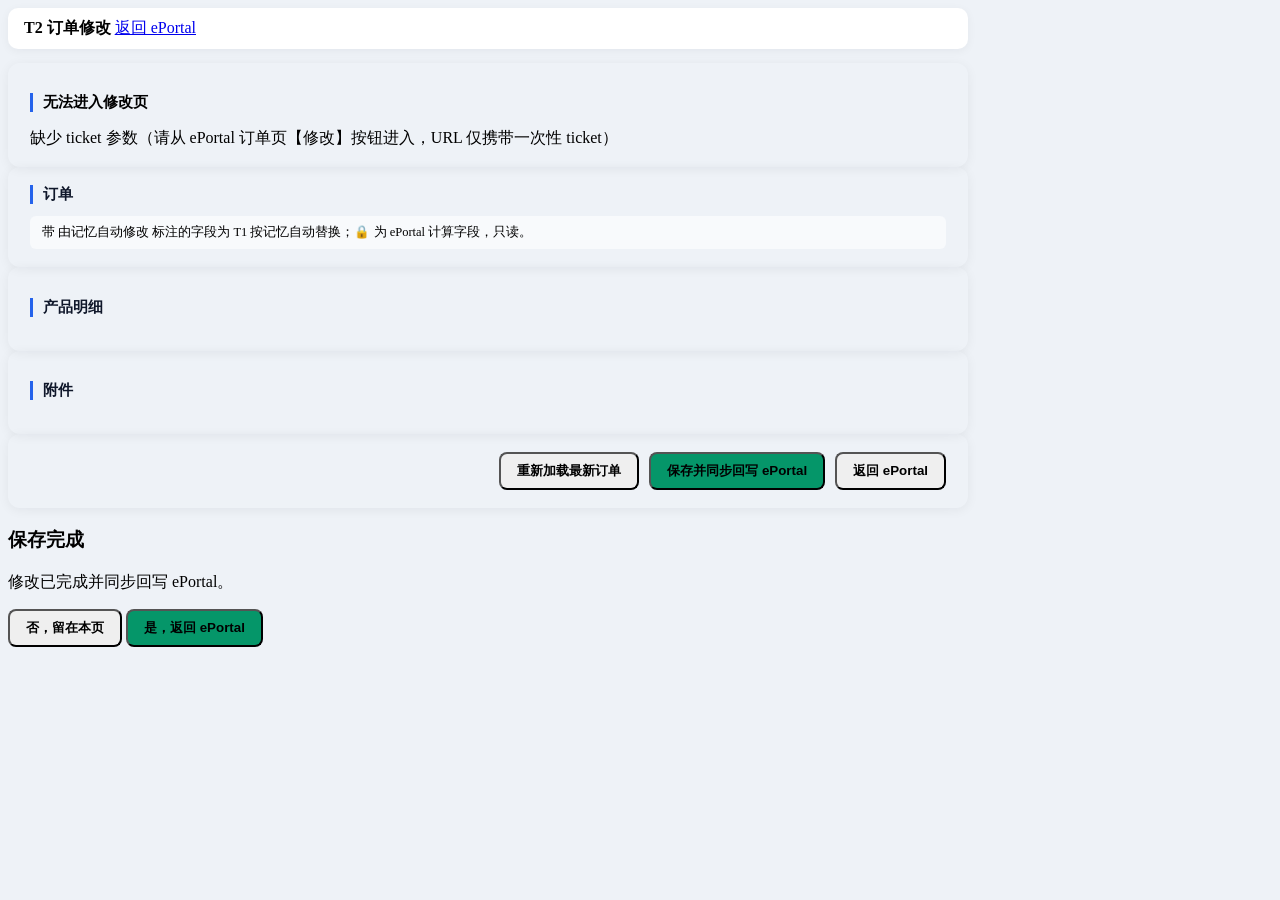
==== app/static/t2.html @ 76c0bb40 "第一次提交" ====
<!DOCTYPE html>
<html lang="zh-CN" data-no-login="true">
<head>
<meta charset="UTF-8">
<meta name="viewport" content="width=device-width, initial-scale=1.0">
<title>T2 · ePortal 订单修改</title>
<link rel="stylesheet" href="/static/style.css">
<style>
  :root { --accent: #2563eb; }
  body { background: #eef2f7; }
  .nav { background: #fff; border-radius: 10px; padding: 10px 16px; box-shadow: 0 2px 10px rgba(15,23,42,.05); margin-bottom: 14px; }
  .card { padding: 18px 22px; border-radius: 12px; box-shadow: 0 2px 12px rgba(15,23,42,.06); }
  .card h2 { font-size: 15px; color: #0f172a; margin-bottom: 16px; padding-left: 10px; border-left: 3px solid var(--accent); }
  .group-card h2 { border-left-color: #7c3aed; }
  .order-head { display: flex; flex-wrap: wrap; align-items: baseline; gap: 12px; }
  .order-head h2 { margin: 0; }
  .hint-note { color: var(--muted); font-size: 12.5px; background: #f8fafc; border-left: 3px solid var(--blue); padding: 8px 12px; border-radius: 6px; margin-top: 12px; }
  .field-grid { display: grid; grid-template-columns: repeat(auto-fill, minmax(340px, 1fr)); gap: 16px 24px; }
  .field-cell { display: flex; flex-direction: column; gap: 4px; min-width: 0; }
  .field-label { font-weight: 600; font-size: 13px; color: #1e293b; display: flex; align-items: center; gap: 6px; flex-wrap: wrap; }
  .field-label .req { color: var(--red); }
  .field-name { color: #94a3b8; font-size: 11.5px; }
  .field-control input, .field-control select { width: 100%; }
  .attribution { color: var(--muted); font-size: 11.5px; background: #fff7ed; border: 1px solid #fed7aa; padding: 4px 8px; border-radius: 6px; }
  .attribution.mem { background: #fff1f2; border-color: #fecdd3; color: #9f1239; }
  .extra-area { display: flex; flex-direction: column; gap: 6px; margin-top: 2px; }
  .extra-area textarea { width: 100%; resize: vertical; min-height: 52px; }
  .mem-options { display: flex; gap: 14px; flex-wrap: wrap; align-items: center; }
  .mem-options label { display: inline-flex; gap: 4px; align-items: center; font-size: 12.5px; cursor: pointer; color: #475569; }
  .btn { border-radius: 8px; padding: 8px 16px; font-weight: 600; transition: box-shadow .15s, transform .05s; }
  .btn.green { background: #059669; }
  .btn:hover { box-shadow: 0 4px 12px rgba(37,99,235,.22); }
  .btn:active { transform: translateY(1px); }
  #itemsTable { width: 100%; border-collapse: collapse; }
  #itemsTable th { position: sticky; top: 0; background: #f1f5f9; z-index: 1; white-space: normal; min-width: 112px; font-weight: 600; }
  #itemsTable th, #itemsTable td { padding: 6px 8px; border-bottom: 1px solid var(--line); vertical-align: top; }
  #itemsTable td { min-width: 112px; }
  #itemsTable tr:nth-child(even) td { background: #fafbfc; }
  #itemsTable input, #itemsTable select { width: 100%; box-sizing: border-box; min-width: 0; }
  #itemsTable td.op-col, #itemsTable th.op-col { width: 60px; min-width: 60px; white-space: nowrap; }
  .attach-row { display: flex; align-items: center; gap: 12px; padding: 10px 14px; border: 1px solid var(--line); border-radius: 8px; margin-bottom: 8px; background: #fbfcfe; }
  .attach-row .att-name { flex: 1; font-weight: 600; font-size: 13px; }
  .attach-row .att-state { color: var(--muted); font-size: 12px; }
  .action-bar { display: flex; gap: 10px; align-items: center; justify-content: flex-end; flex-wrap: wrap; }
</style>
</head>
<body>
<div class="wrap" style="max-width:960px">
  <div class="nav">
    <strong style="color:var(--orange)">T2 订单修改</strong>
    <span class="kv" id="who"></span>
    <span class="spacer"></span>
    <a href="/eportal">返回 ePortal</a>
  </div>

  <div id="blocker" class="card hidden" style="border:2px solid var(--red)">
    <h2 style="color:var(--red)">无法进入修改页</h2>
    <div id="blockerMsg"></div>
  </div>

  <div id="main" class="hidden">
    <div class="card">
      <div class="order-head">
        <h2 id="orderTitle">订单</h2>
        <span class="kv" id="orderMeta"></span>
      </div>
      <div class="hint-note">带 <span class="badge memory">由记忆自动修改</span> 标注的字段为 T1 按记忆自动替换；🔒 为 ePortal 计算字段，只读。</div>
    </div>

    <div id="fieldGroups"></div>

    <div class="card" id="itemsCard">
      <h2>产品明细</h2>
      <div id="itemsHint"></div>
      <div style="overflow:auto"><table id="itemsTable"></table></div>
      <div class="mt" id="itemsActions"></div>
    </div>

    <div class="card" id="attachCard">
      <h2>附件</h2>
      <div id="attachList"></div>
    </div>

    <div class="card">
      <div class="action-bar">
        <button id="btnReload" class="btn gray hidden" onclick="loadCurrent()">重新加载最新订单</button>
        <button id="btnSave" class="btn green">保存并同步回写 ePortal</button>
        <button id="btnBack" class="btn purple">返回 ePortal</button>
      </div>
      <div id="editMsg"></div>
      <div id="resultBody"></div>
    </div>
  </div>
</div>

<!-- 保存完成确认弹窗 -->
<div id="confirmModal" class="modal-mask hidden">
  <div class="modal" style="width:min(430px,92vw)">
    <h3>保存完成</h3>
    <p id="confirmText">修改已完成并同步回写 ePortal。</p>
    <div class="right mt">
      <button id="btnStay" class="btn gray">否，留在本页</button>
      <button id="btnGoBack" class="btn green">是，返回 ePortal</button>
    </div>
  </div>
</div>

<script>
const $ = id => document.getElementById(id);
// 浏览器 URL 仅携带一次性 opaque ticket（不含用户信息/订单内容/长期令牌）
const params = new URLSearchParams(location.search);
const ticket = params.get("ticket");

let order = null;          // ePortal 当前订单
let original = {};         // 进入时的值快照 {field: value}
let edits = {};            // 标量字段修改 {field: newValue}
let descriptions = {};     // 错误说明 {field: text}
let items = [];            // 产品行（结构化）
let itemsDirty = false;
let attachments = [];      // 附件（结构化）
let attachmentsDirty = false;
let lastSavedOrderId = null;

$("btnGoBack").addEventListener("click", () => {
  location.href = "/eportal#" + (lastSavedOrderId || "");
});
$("btnStay").addEventListener("click", () => {
  $("confirmModal").classList.add("hidden");
});

async function api(path, options = {}) {
  const resp = await fetch(path, {
    method: options.method || "GET",
    headers: options.body ? { "Content-Type": "application/json" } : {},
    body: options.body ? JSON.stringify(options.body) : undefined,
    credentials: "same-origin",
  });
  let data = {};
  try { data = await resp.json(); } catch (e) {}
  if (!resp.ok) {
    const err = new Error(data.detail || data.message || ("HTTP " + resp.status));
    err.status = resp.status;
    throw err;
  }
  return data;
}

function showBlocker(msg) {
  $("blocker").classList.remove("hidden");
  $("main").classList.add("hidden");
  $("blockerMsg").innerHTML = `<div class="msg err">${msg.replace(/[&<>]/g, c => ({"&":"&amp;","<":"&lt;",">":"&gt;"}[c]))}</div>`;
}

async function init() {
  if (!ticket) { showBlocker("缺少 ticket 参数（请从 ePortal 订单页【修改】按钮进入，URL 仅携带一次性 ticket）"); return; }
  try {
    await api("/api/eportal/session", { method: "POST", body: { ticket } });  // 一次性换票 → HttpOnly 会话
  } catch (e) { showBlocker(e.message); return; }
  loadCurrent();
}

async function loadCurrent() {
  $("editMsg").innerHTML = ""; $("resultBody").innerHTML = "";
  $("btnReload").classList.add("hidden");
  let detail;
  try {
    detail = await api("/api/eportal/orders/current");
  } catch (e) { showBlocker(e.message); return; }
  $("who").textContent = `操作人：${detail.operator.name}`;
  if (!detail.order) { showBlocker(detail.message || "订单加载失败"); return; }
  order = detail.order;
  renderOrder();
}

function esc(s) {
  return String(s == null ? "" : s).replace(/[&<>"']/g, c => ({ "&": "&amp;", "<": "&lt;", ">": "&gt;", '"': "&quot;", "'": "&#39;" }[c]));
}

function renderOrder() {
  $("main").classList.remove("hidden");
  $("orderTitle").textContent = `订单 ${order.order_id}　${order.customer_name}`;
  $("orderMeta").innerHTML = `状态：${esc(order.status)}　ePortal 版本：v${order.version}` +
    (order.auto_modified && Object.keys(order.auto_modified).length
      ? `　<span class="badge memory">${Object.keys(order.auto_modified).length} 个字段由记忆自动修改</span>` : "");
  original = {}; edits = {}; descriptions = {};
  items = (order.items || []).map(r => ({ ...r }));
  itemsDirty = false;
  attachments = (order.attachments || []).map(r => ({ ...r }));
  attachmentsDirty = false;

  // 按分组渲染标量字段（type: text/date/boolean/select；editable=false 只读）
  const groups = {};
  for (const [name, meta] of Object.entries(order.fields || {})) {
    const g = meta.group || "基本信息";
    (groups[g] = groups[g] || []).push([name, meta]);
    original[name] = meta.value;
  }
  $("fieldGroups").innerHTML = Object.entries(groups).map(([g, list]) => `
    <div class="card group-card"><h2>${esc(g)}</h2>
      <div class="field-grid">${list.map(([name, meta]) => fieldCell(name, meta)).join("")}</div>
    </div>`).join("");

  // 输入事件：记录修改 + 动态生成「错误说明（供系统学习）」与记忆方式选择
  for (const [name, meta] of Object.entries(order.fields || {})) {
    if (!meta.editable) continue;
    const el = document.querySelector(`[data-field="${CSS.escape(name)}"]`);
    if (!el) continue;
    const handler = () => {
      const value = meta.type === "boolean" ? (el.checked ? "true" : "false") : el.value;
      onScalarInput(name, meta, value);
    };
    if (meta.type === "boolean") el.addEventListener("change", handler);
    else if (meta.type === "select") el.addEventListener("change", () => selectHandler(name, meta, el));
    else el.addEventListener("input", handler);
  }
  renderItems();
  renderAttachments();
}

function controlHtml(name, meta) {
  const value = meta.value == null ? "" : String(meta.value);
  if (!meta.editable) {
    return `<input type="text" value="${esc(value)}" readonly disabled>`;
  }
  if (meta.type === "boolean") {
    return `<input type="checkbox" data-field="${esc(name)}" ${String(value).toLowerCase() === "true" ? "checked" : ""}>`;
  }
  if (meta.type === "date") {
    return `<input type="date" data-field="${esc(name)}" value="${esc(value)}">`;
  }
  if (meta.type === "select") {
    const opts = meta.options || [];
    if (value && !opts.includes(value)) {
      // 智眸原值/业务员历史值不在预设选项内（如 13%、无税）→ 直接文本输入
      return `<input type="text" data-field="${esc(name)}" value="${esc(value)}">`;
    }
    return `<select data-field="${esc(name)}" data-select="1">
      ${meta.required ? "" : `<option value="" ${value === "" ? "selected" : ""}>（空）</option>`}
      ${opts.map(o => `<option value="${esc(o)}" ${String(o) === value ? "selected" : ""}>${esc(o)}</option>`).join("")}
      <option value="__custom__">其他（自定义）…</option>
    </select>`;
  }
  return `<input type="text" data-field="${esc(name)}" value="${esc(value)}">`;
}

function fieldCell(name, meta) {
  const auto = order.auto_modified && order.auto_modified[name];
  const badge = auto
    ? `<span class="badge memory">由记忆自动修改</span>`
    : (meta.editable === false ? `<span class="badge off">🔒 只读</span>` : "");
  const attr = auto && auto.original_value !== undefined
    ? `<div class="attribution mem">命中记忆 #${auto.rule_id}：智眸原值「${esc(auto.original_value)}」→ 自动改为「${esc(meta.value)}」</div>` : "";
  return `<div class="field-cell" id="row_${esc(name)}">
    <div class="field-label">${esc(meta.label || name)}${meta.required ? '<span class="req">*</span>' : ""} ${badge}</div>
    <div class="field-name">${esc(name)}</div>
    <div class="field-control">${controlHtml(name, meta)}</div>
    ${attr}
    <div class="extra-area" id="extra_${esc(name)}"></div>
  </div>`;
}

function selectHandler(name, meta, el) {
  if (el.value === "__custom__") {  // 选择「其他（自定义）」→ 切换为文本框手输
    const input = document.createElement("input");
    input.type = "text";
    input.dataset.field = name;
    input.placeholder = "输入自定义值（不在预设选项内）";
    el.replaceWith(input);
    input.focus();
    input.addEventListener("input", () => onScalarInput(name, meta, input.value));
    return;
  }
  onScalarInput(name, meta, el.value);
}

function onScalarInput(name, meta, value) {
  if (String(value) === String(original[name] == null ? "" : original[name])) {
    delete edits[name]; delete descriptions[name];
    $("extra_" + CSS.escape(name)).innerHTML = "";
    return;
  }
  edits[name] = value;
  const auto = order.auto_modified && order.auto_modified[name];
  const memoryControl = auto
    ? `<label>记忆方式：</label>
       <label><input type="radio" name="fb_${esc(name)}" value="override" checked>覆盖原规则</label>
       <label><input type="radio" name="fb_${esc(name)}" value="once">仅本次单次修改</label>`
    : `<label>记忆方式：</label>
       <label><input type="radio" name="mc_${esc(name)}" value="permanent" checked>长期规则</label>
       <label><input type="radio" name="mc_${esc(name)}" value="once">仅本次单次修改</label>
       <label><input type="radio" name="mc_${esc(name)}" value="none">不记忆</label>`;
  $("extra_" + CSS.escape(name)).innerHTML = `
    <textarea id="desc_${esc(name)}" data-desc="${esc(name)}" rows="2"
      placeholder="错误说明（供系统学习，不对外展示）：错在哪 / 以后怎么匹配，如「该客户税率固定为 CN VAT13」"></textarea>
    <div class="mem-options">${memoryControl}</div>`;
  const ta = document.getElementById("desc_" + CSS.escape(name));
  if (ta) ta.addEventListener("input", () => { descriptions[name] = ta.value; });
}

function renderItems() {
  const schema = order.item_schema || {};
  const cols = Object.keys(schema).length ? Object.keys(schema)
    : (items[0] ? Object.keys(items[0]) : []);
  if (!cols.length) { $("itemsCard").classList.add("hidden"); return; }
  $("itemsCard").classList.remove("hidden");
  const head = `<tr>${cols.map(c => `<th>${(schema[c] && schema[c].required) ? '<span style="color:var(--red)">*</span>' : ""}${esc((schema[c] && schema[c].label) || c)}${schema[c] && schema[c].editable === false ? " 🔒" : ""}</th>`).join("")}${order.items_editable ? '<th class="op-col">操作</th>' : ""}</tr>`;
  const bodyRows = items.map((row, idx) => `<tr>${cols.map(c => `<td>${itemCell(row, idx, c, schema[c] || {})}</td>`).join("")}${order.items_editable ? `<td class="op-col"><button class="btn small red" data-del-row="${idx}">删行</button></td>` : ""}</tr>`).join("");
  $("itemsTable").innerHTML = head + bodyRows;
  if (!items.length) {
    $("itemsHint").innerHTML = '<div class="msg info">该订单暂无产品行（智眸未提取到行项目，产品金额可在 ePortal 核对）。点「＋ 加一行」手动补充产品明细，或直接填写下方出现的输入框。</div>';
  } else {
    $("itemsHint").innerHTML = "";
  }
  $("itemsActions").innerHTML = order.items_editable
    ? '<button id="btnAddRow" class="btn small purple">＋ 加一行</button>'
    : '<span class="kv">产品行由 ePortal 控制，当前不可编辑</span>';

  $("itemsTable").querySelectorAll("input[data-item],select[data-item]").forEach(inp => {
    const ev = inp.tagName === "SELECT" ? "change" : "input";
    inp.addEventListener(ev, () => {
      const rowIdx = parseInt(inp.dataset.item);
      const col = inp.dataset.col;
      items[rowIdx][col] = inp.value;
      itemsDirty = true;
    });
  });
  $("itemsTable").querySelectorAll("button[data-del-row]").forEach(btn => {
    btn.addEventListener("click", () => {
      items.splice(parseInt(btn.dataset.delRow), 1);
      itemsDirty = true;
      renderItems();
    });
  });
  const add = document.getElementById("btnAddRow");
  if (add) add.addEventListener("click", () => {
    const row = {};
    Object.keys(schema).forEach(c => { if (schema[c].editable !== false) row[c] = ""; });
    items.push(row);
    itemsDirty = true;
    renderItems();
  });
}

function itemCell(row, idx, col, meta) {
  const value = row[col] == null ? "" : String(row[col]);
  const editable = order.items_editable && meta.editable !== false && col !== "line_id";
  if (!editable) {
    return `<input type="text" value="${esc(value)}" readonly disabled>`;
  }
  if (meta.type === "select" && (meta.options || []).length) {
    return `<select data-item="${idx}" data-col="${esc(col)}">
      ${meta.options.map(o => `<option value="${esc(o)}" ${o === value ? "selected" : ""}>${esc(o)}</option>`).join("")}
      ${value && !meta.options.includes(value) ? `<option value="${esc(value)}" selected>${esc(value)}</option>` : ""}
    </select>`;
  }
  if (meta.type === "number") {
    return `<input type="number" step="any" value="${esc(value)}" data-item="${idx}" data-col="${esc(col)}">`;
  }
  return `<input type="text" value="${esc(value)}" data-item="${idx}" data-col="${esc(col)}">`;
}

function renderAttachments() {
  if (!attachments.length) { $("attachList").innerHTML = '<span class="kv">无附件槽位</span>'; return; }
  $("attachList").innerHTML = attachments.map((a, idx) => `
    <div class="attach-row">
      <div class="att-name">${esc(a.name || a.id)}${a.required ? ' <span class="req">*</span>' : ""}</div>
      <div class="att-state">${a.uploaded ? "已上传" : "未上传（文件内容请在 ePortal 上传，T 只同步元数据）"}</div>
      ${a.removable && a.uploaded ? `<button class="btn small red" data-del-att="${idx}">删除</button>` : '<span class="badge off">不可删除</span>'}
    </div>`).join("");
  $("attachList").querySelectorAll("button[data-del-att]").forEach(btn => {
    btn.addEventListener("click", () => {
      attachments.splice(parseInt(btn.dataset.delAtt), 1);
      attachmentsDirty = true;
      renderAttachments();
    });
  });
}

$("btnSave").addEventListener("click", async () => {
  // 错误说明：仅提交非空项
  const error_descriptions = {};
  Object.entries(descriptions).forEach(([k, v]) => { if (v && v.trim()) error_descriptions[k] = v.trim(); });
  const memory_choices = {}, feedback_choices = {};
  Object.keys(edits).forEach(name => {
    const fb = document.querySelector(`input[name="fb_${CSS.escape(name)}"]:checked`);
    const mc = document.querySelector(`input[name="mc_${CSS.escape(name)}"]:checked`);
    if (fb) feedback_choices[name] = fb.value;
    if (mc) memory_choices[name] = mc.value;
  });
  const payload = {
    expected_version: order.version,
    changes: { ...edits },
    items: itemsDirty ? items : null,
    attachments: attachmentsDirty ? attachments : null,
    error_descriptions,
    memory_choices,
    feedback_choices,
  };
  $("btnSave").disabled = true;
  try {
    const res = await api("/api/eportal/orders/current/save", { method: "POST", body: payload });
    $("editMsg").innerHTML = `<div class="msg ok">${esc(res.message)}</div>`;
    lastSavedOrderId = order.order_id;
    $("confirmText").textContent =
      `修改已完成并同步回写 ePortal（新版本 v${res.order.version}）。是否返回 ePortal 查看该订单？`;
    $("confirmModal").classList.remove("hidden");
    await loadCurrent();  // 留在本页时也已刷新为最新数据
  } catch (e) {
    if (e.status === 409) {
      $("editMsg").innerHTML = `<div class="msg err">${esc(e.message)}</div>`;
      $("btnReload").classList.remove("hidden");  // 409：不覆盖 ePortal 新版本，提示刷新
    } else {
      $("editMsg").innerHTML = `<div class="msg err">${esc(e.message)}</div>`;
    }
  } finally {
    $("btnSave").disabled = false;
  }
});

$("btnBack").addEventListener("click", () => { location.href = "/eportal"; });

init();
</script>
</body>
</html>
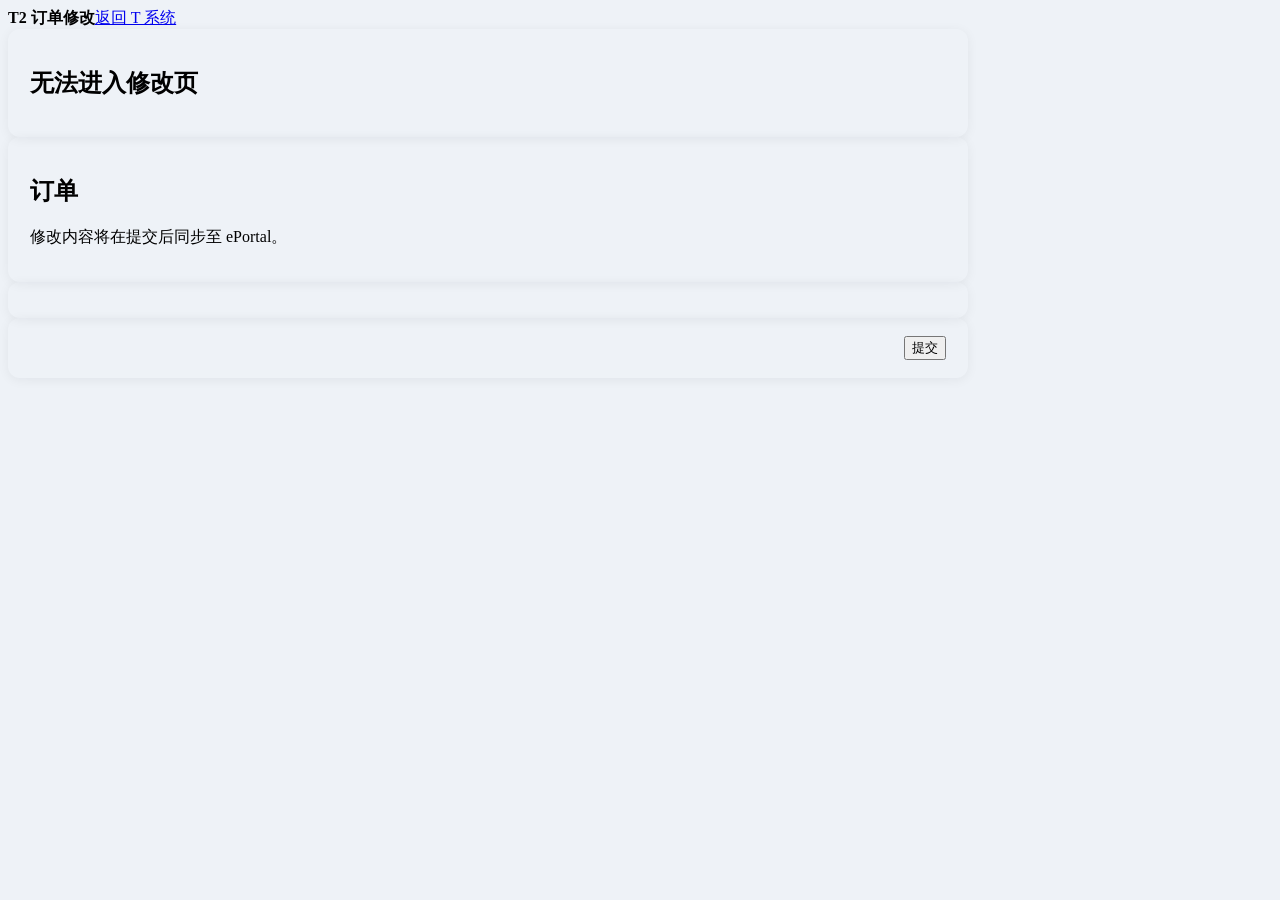
==== commit 3a1ae68f: "feat: complete eportal integration workflow" ====
--- a/app/static/t2.html
+++ b/app/static/t2.html
@@ -1,425 +1,69 @@
 <!DOCTYPE html>
-<html lang="zh-CN" data-no-login="true">
+<html lang="zh-CN">
 <head>
 <meta charset="UTF-8">
 <meta name="viewport" content="width=device-width, initial-scale=1.0">
-<title>T2 · ePortal 订单修改</title>
+<title>T2 · 订单修改</title>
 <link rel="stylesheet" href="/static/style.css">
 <style>
-  :root { --accent: #2563eb; }
-  body { background: #eef2f7; }
-  .nav { background: #fff; border-radius: 10px; padding: 10px 16px; box-shadow: 0 2px 10px rgba(15,23,42,.05); margin-bottom: 14px; }
-  .card { padding: 18px 22px; border-radius: 12px; box-shadow: 0 2px 12px rgba(15,23,42,.06); }
-  .card h2 { font-size: 15px; color: #0f172a; margin-bottom: 16px; padding-left: 10px; border-left: 3px solid var(--accent); }
-  .group-card h2 { border-left-color: #7c3aed; }
-  .order-head { display: flex; flex-wrap: wrap; align-items: baseline; gap: 12px; }
-  .order-head h2 { margin: 0; }
-  .hint-note { color: var(--muted); font-size: 12.5px; background: #f8fafc; border-left: 3px solid var(--blue); padding: 8px 12px; border-radius: 6px; margin-top: 12px; }
-  .field-grid { display: grid; grid-template-columns: repeat(auto-fill, minmax(340px, 1fr)); gap: 16px 24px; }
-  .field-cell { display: flex; flex-direction: column; gap: 4px; min-width: 0; }
-  .field-label { font-weight: 600; font-size: 13px; color: #1e293b; display: flex; align-items: center; gap: 6px; flex-wrap: wrap; }
-  .field-label .req { color: var(--red); }
-  .field-name { color: #94a3b8; font-size: 11.5px; }
-  .field-control input, .field-control select { width: 100%; }
-  .attribution { color: var(--muted); font-size: 11.5px; background: #fff7ed; border: 1px solid #fed7aa; padding: 4px 8px; border-radius: 6px; }
-  .attribution.mem { background: #fff1f2; border-color: #fecdd3; color: #9f1239; }
-  .extra-area { display: flex; flex-direction: column; gap: 6px; margin-top: 2px; }
-  .extra-area textarea { width: 100%; resize: vertical; min-height: 52px; }
-  .mem-options { display: flex; gap: 14px; flex-wrap: wrap; align-items: center; }
-  .mem-options label { display: inline-flex; gap: 4px; align-items: center; font-size: 12.5px; cursor: pointer; color: #475569; }
-  .btn { border-radius: 8px; padding: 8px 16px; font-weight: 600; transition: box-shadow .15s, transform .05s; }
-  .btn.green { background: #059669; }
-  .btn:hover { box-shadow: 0 4px 12px rgba(37,99,235,.22); }
-  .btn:active { transform: translateY(1px); }
-  #itemsTable { width: 100%; border-collapse: collapse; }
-  #itemsTable th { position: sticky; top: 0; background: #f1f5f9; z-index: 1; white-space: normal; min-width: 112px; font-weight: 600; }
-  #itemsTable th, #itemsTable td { padding: 6px 8px; border-bottom: 1px solid var(--line); vertical-align: top; }
-  #itemsTable td { min-width: 112px; }
-  #itemsTable tr:nth-child(even) td { background: #fafbfc; }
-  #itemsTable input, #itemsTable select { width: 100%; box-sizing: border-box; min-width: 0; }
-  #itemsTable td.op-col, #itemsTable th.op-col { width: 60px; min-width: 60px; white-space: nowrap; }
-  .attach-row { display: flex; align-items: center; gap: 12px; padding: 10px 14px; border: 1px solid var(--line); border-radius: 8px; margin-bottom: 8px; background: #fbfcfe; }
-  .attach-row .att-name { flex: 1; font-weight: 600; font-size: 13px; }
-  .attach-row .att-state { color: var(--muted); font-size: 12px; }
-  .action-bar { display: flex; gap: 10px; align-items: center; justify-content: flex-end; flex-wrap: wrap; }
+body { background:#eef2f7; } .card { padding:18px 22px; border-radius:12px; box-shadow:0 2px 12px rgba(15,23,42,.06); }
+.field-grid { display:grid; grid-template-columns:repeat(auto-fill,minmax(330px,1fr)); gap:16px 24px; }
+.field { display:flex; flex-direction:column; gap:5px; } .field label { font-size:13px; font-weight:600; color:#1e293b; }
+.field .name { font-size:12px; color:#94a3b8; } .field input { width:100%; box-sizing:border-box; }
+.choice { display:flex; gap:10px; flex-wrap:wrap; font-size:12px; color:#475569; }
+.action-bar { display:flex; justify-content:flex-end; gap:10px; flex-wrap:wrap; }
 </style>
 </head>
 <body>
 <div class="wrap" style="max-width:960px">
-  <div class="nav">
-    <strong style="color:var(--orange)">T2 订单修改</strong>
-    <span class="kv" id="who"></span>
-    <span class="spacer"></span>
-    <a href="/eportal">返回 ePortal</a>
-  </div>
-
-  <div id="blocker" class="card hidden" style="border:2px solid var(--red)">
-    <h2 style="color:var(--red)">无法进入修改页</h2>
-    <div id="blockerMsg"></div>
-  </div>
-
+  <div class="nav"><strong style="color:var(--orange)">T2 订单修改</strong><span class="kv" id="who"></span><span class="spacer"></span><a href="/">返回 T 系统</a></div>
+  <div id="blocker" class="card hidden" style="border:2px solid var(--red)"><h2 style="color:var(--red)">无法进入修改页</h2><div id="blockerMsg"></div></div>
   <div id="main" class="hidden">
-    <div class="card">
-      <div class="order-head">
-        <h2 id="orderTitle">订单</h2>
-        <span class="kv" id="orderMeta"></span>
-      </div>
-      <div class="hint-note">带 <span class="badge memory">由记忆自动修改</span> 标注的字段为 T1 按记忆自动替换；🔒 为 ePortal 计算字段，只读。</div>
-    </div>
-
-    <div id="fieldGroups"></div>
-
-    <div class="card" id="itemsCard">
-      <h2>产品明细</h2>
-      <div id="itemsHint"></div>
-      <div style="overflow:auto"><table id="itemsTable"></table></div>
-      <div class="mt" id="itemsActions"></div>
-    </div>
-
-    <div class="card" id="attachCard">
-      <h2>附件</h2>
-      <div id="attachList"></div>
-    </div>
-
-    <div class="card">
-      <div class="action-bar">
-        <button id="btnReload" class="btn gray hidden" onclick="loadCurrent()">重新加载最新订单</button>
-        <button id="btnSave" class="btn green">保存并同步回写 ePortal</button>
-        <button id="btnBack" class="btn purple">返回 ePortal</button>
-      </div>
-      <div id="editMsg"></div>
-      <div id="resultBody"></div>
-    </div>
+    <div class="card"><h2 id="title">订单</h2><div id="meta" class="kv"></div><p class="kv">修改内容将在提交后同步至 ePortal。</p></div>
+    <div class="card"><div id="fields" class="field-grid"></div></div>
+    <div class="card"><div class="action-bar"><button id="btnSave" class="btn green">提交</button></div></div>
   </div>
 </div>
-
-<!-- 保存完成确认弹窗 -->
-<div id="confirmModal" class="modal-mask hidden">
-  <div class="modal" style="width:min(430px,92vw)">
-    <h3>保存完成</h3>
-    <p id="confirmText">修改已完成并同步回写 ePortal。</p>
-    <div class="right mt">
-      <button id="btnStay" class="btn gray">否，留在本页</button>
-      <button id="btnGoBack" class="btn green">是，返回 ePortal</button>
-    </div>
-  </div>
-</div>
-
+<script src="/static/common.js"></script>
 <script>
 const $ = id => document.getElementById(id);
-// 浏览器 URL 仅携带一次性 opaque ticket（不含用户信息/订单内容/长期令牌）
 const params = new URLSearchParams(location.search);
-const ticket = params.get("ticket");
-
-let order = null;          // ePortal 当前订单
-let original = {};         // 进入时的值快照 {field: value}
-let edits = {};            // 标量字段修改 {field: newValue}
-let descriptions = {};     // 错误说明 {field: text}
-let items = [];            // 产品行（结构化）
-let itemsDirty = false;
-let attachments = [];      // 附件（结构化）
-let attachmentsDirty = false;
-let lastSavedOrderId = null;
-
-$("btnGoBack").addEventListener("click", () => {
-  location.href = "/eportal#" + (lastSavedOrderId || "");
+let orderId = params.get("order_id"), intellisightId = params.get("intellisight_id");
+let order = null, changes = {};
+function showBlocker(message) { $("blocker").classList.remove("hidden"); $("main").classList.add("hidden"); $("blockerMsg").innerHTML = msgHtml("err", message); }
+function fieldHtml(field) {
+  const value = field.value == null ? "" : String(field.value), readonly = field.editable === false;
+  return `<div class="field"><label>${esc(field.label)} ${readonly ? '<span class="badge off">只读</span>' : ''}</label><span class="name">${esc(field.field_name)}</span><input data-field="${esc(field.field_name)}" value="${esc(value)}" ${readonly ? 'readonly disabled' : ''}><div class="choice hidden" id="choice_${esc(field.field_name)}"></div></div>`;
+}
+function render() {
+  $("main").classList.remove("hidden"); $("title").textContent = `订单 #${order.order_id}　${order.customer_name}`;
+  $("meta").innerHTML = `ePortal 表单：${esc(order.form_id || '未返回')}　版本：v${order.version}`;
+  $("fields").innerHTML = order.fields.filter(f => f.visible !== false).map(fieldHtml).join("");
+  document.querySelectorAll("input[data-field]").forEach(input => input.addEventListener("input", () => {
+    const name = input.dataset.field, current = order.fields.find(f => f.field_name === name), choice = $("choice_" + CSS.escape(name));
+    if (String(input.value) === String(current.value == null ? "" : current.value)) { delete changes[name]; choice.classList.add("hidden"); return; }
+    changes[name] = input.value; choice.classList.remove("hidden");
+    choice.innerHTML = `<span>记忆方式：</span><label><input type="radio" name="memory_${esc(name)}" value="permanent" checked>长期</label><label><input type="radio" name="memory_${esc(name)}" value="once">仅本次</label><label><input type="radio" name="memory_${esc(name)}" value="none">不记忆</label>`;
+  }));
+}
+async function load() {
+  try { order = await API.fetch(`/api/orders/${orderId}`); await API.fetch(`/api/orders/${orderId}/lock`, {method:"POST", body:"{}"}); $("who").textContent = API.user ? `操作人：${API.user.display_name || API.user.username}` : "操作方式：ePortal 直接访问"; render(); }
+  catch (error) { showBlocker(error.message); }
+}
+async function resolveOrderId() {
+  if (orderId) return true;
+  if (!intellisightId) return false;
+  const resolved = await API.fetch(`/api/orders/lookup?intellisight_id=${encodeURIComponent(intellisightId)}`);
+  orderId = String(resolved.order_id);
+  return true;
+}
+$("btnSave").addEventListener("click", async () => {
+  const memory_choices = {}; Object.keys(changes).forEach(name => { const selected = document.querySelector(`input[name="memory_${CSS.escape(name)}"]:checked`); if (selected) memory_choices[name] = selected.value; });
+  try { const result = await API.fetch(`/api/orders/${orderId}/save`, {method:"POST", body:JSON.stringify({changes, memory_choices, feedback_choices:{}})}); alert(result.status === "synced" ? "提交成功" : "提交失败"); changes = {}; await load(); }
+  catch (error) { alert("提交失败"); }
 });
-$("btnStay").addEventListener("click", () => {
-  $("confirmModal").classList.add("hidden");
-});
-
-async function api(path, options = {}) {
-  const resp = await fetch(path, {
-    method: options.method || "GET",
-    headers: options.body ? { "Content-Type": "application/json" } : {},
-    body: options.body ? JSON.stringify(options.body) : undefined,
-    credentials: "same-origin",
-  });
-  let data = {};
-  try { data = await resp.json(); } catch (e) {}
-  if (!resp.ok) {
-    const err = new Error(data.detail || data.message || ("HTTP " + resp.status));
-    err.status = resp.status;
-    throw err;
-  }
-  return data;
-}
-
-function showBlocker(msg) {
-  $("blocker").classList.remove("hidden");
-  $("main").classList.add("hidden");
-  $("blockerMsg").innerHTML = `<div class="msg err">${msg.replace(/[&<>]/g, c => ({"&":"&amp;","<":"&lt;",">":"&gt;"}[c]))}</div>`;
-}
-
-async function init() {
-  if (!ticket) { showBlocker("缺少 ticket 参数（请从 ePortal 订单页【修改】按钮进入，URL 仅携带一次性 ticket）"); return; }
-  try {
-    await api("/api/eportal/session", { method: "POST", body: { ticket } });  // 一次性换票 → HttpOnly 会话
-  } catch (e) { showBlocker(e.message); return; }
-  loadCurrent();
-}
-
-async function loadCurrent() {
-  $("editMsg").innerHTML = ""; $("resultBody").innerHTML = "";
-  $("btnReload").classList.add("hidden");
-  let detail;
-  try {
-    detail = await api("/api/eportal/orders/current");
-  } catch (e) { showBlocker(e.message); return; }
-  $("who").textContent = `操作人：${detail.operator.name}`;
-  if (!detail.order) { showBlocker(detail.message || "订单加载失败"); return; }
-  order = detail.order;
-  renderOrder();
-}
-
-function esc(s) {
-  return String(s == null ? "" : s).replace(/[&<>"']/g, c => ({ "&": "&amp;", "<": "&lt;", ">": "&gt;", '"': "&quot;", "'": "&#39;" }[c]));
-}
-
-function renderOrder() {
-  $("main").classList.remove("hidden");
-  $("orderTitle").textContent = `订单 ${order.order_id}　${order.customer_name}`;
-  $("orderMeta").innerHTML = `状态：${esc(order.status)}　ePortal 版本：v${order.version}` +
-    (order.auto_modified && Object.keys(order.auto_modified).length
-      ? `　<span class="badge memory">${Object.keys(order.auto_modified).length} 个字段由记忆自动修改</span>` : "");
-  original = {}; edits = {}; descriptions = {};
-  items = (order.items || []).map(r => ({ ...r }));
-  itemsDirty = false;
-  attachments = (order.attachments || []).map(r => ({ ...r }));
-  attachmentsDirty = false;
-
-  // 按分组渲染标量字段（type: text/date/boolean/select；editable=false 只读）
-  const groups = {};
-  for (const [name, meta] of Object.entries(order.fields || {})) {
-    const g = meta.group || "基本信息";
-    (groups[g] = groups[g] || []).push([name, meta]);
-    original[name] = meta.value;
-  }
-  $("fieldGroups").innerHTML = Object.entries(groups).map(([g, list]) => `
-    <div class="card group-card"><h2>${esc(g)}</h2>
-      <div class="field-grid">${list.map(([name, meta]) => fieldCell(name, meta)).join("")}</div>
-    </div>`).join("");
-
-  // 输入事件：记录修改 + 动态生成「错误说明（供系统学习）」与记忆方式选择
-  for (const [name, meta] of Object.entries(order.fields || {})) {
-    if (!meta.editable) continue;
-    const el = document.querySelector(`[data-field="${CSS.escape(name)}"]`);
-    if (!el) continue;
-    const handler = () => {
-      const value = meta.type === "boolean" ? (el.checked ? "true" : "false") : el.value;
-      onScalarInput(name, meta, value);
-    };
-    if (meta.type === "boolean") el.addEventListener("change", handler);
-    else if (meta.type === "select") el.addEventListener("change", () => selectHandler(name, meta, el));
-    else el.addEventListener("input", handler);
-  }
-  renderItems();
-  renderAttachments();
-}
-
-function controlHtml(name, meta) {
-  const value = meta.value == null ? "" : String(meta.value);
-  if (!meta.editable) {
-    return `<input type="text" value="${esc(value)}" readonly disabled>`;
-  }
-  if (meta.type === "boolean") {
-    return `<input type="checkbox" data-field="${esc(name)}" ${String(value).toLowerCase() === "true" ? "checked" : ""}>`;
-  }
-  if (meta.type === "date") {
-    return `<input type="date" data-field="${esc(name)}" value="${esc(value)}">`;
-  }
-  if (meta.type === "select") {
-    const opts = meta.options || [];
-    if (value && !opts.includes(value)) {
-      // 智眸原值/业务员历史值不在预设选项内（如 13%、无税）→ 直接文本输入
-      return `<input type="text" data-field="${esc(name)}" value="${esc(value)}">`;
-    }
-    return `<select data-field="${esc(name)}" data-select="1">
-      ${meta.required ? "" : `<option value="" ${value === "" ? "selected" : ""}>（空）</option>`}
-      ${opts.map(o => `<option value="${esc(o)}" ${String(o) === value ? "selected" : ""}>${esc(o)}</option>`).join("")}
-      <option value="__custom__">其他（自定义）…</option>
-    </select>`;
-  }
-  return `<input type="text" data-field="${esc(name)}" value="${esc(value)}">`;
-}
-
-function fieldCell(name, meta) {
-  const auto = order.auto_modified && order.auto_modified[name];
-  const badge = auto
-    ? `<span class="badge memory">由记忆自动修改</span>`
-    : (meta.editable === false ? `<span class="badge off">🔒 只读</span>` : "");
-  const attr = auto && auto.original_value !== undefined
-    ? `<div class="attribution mem">命中记忆 #${auto.rule_id}：智眸原值「${esc(auto.original_value)}」→ 自动改为「${esc(meta.value)}」</div>` : "";
-  return `<div class="field-cell" id="row_${esc(name)}">
-    <div class="field-label">${esc(meta.label || name)}${meta.required ? '<span class="req">*</span>' : ""} ${badge}</div>
-    <div class="field-name">${esc(name)}</div>
-    <div class="field-control">${controlHtml(name, meta)}</div>
-    ${attr}
-    <div class="extra-area" id="extra_${esc(name)}"></div>
-  </div>`;
-}
-
-function selectHandler(name, meta, el) {
-  if (el.value === "__custom__") {  // 选择「其他（自定义）」→ 切换为文本框手输
-    const input = document.createElement("input");
-    input.type = "text";
-    input.dataset.field = name;
-    input.placeholder = "输入自定义值（不在预设选项内）";
-    el.replaceWith(input);
-    input.focus();
-    input.addEventListener("input", () => onScalarInput(name, meta, input.value));
-    return;
-  }
-  onScalarInput(name, meta, el.value);
-}
-
-function onScalarInput(name, meta, value) {
-  if (String(value) === String(original[name] == null ? "" : original[name])) {
-    delete edits[name]; delete descriptions[name];
-    $("extra_" + CSS.escape(name)).innerHTML = "";
-    return;
-  }
-  edits[name] = value;
-  const auto = order.auto_modified && order.auto_modified[name];
-  const memoryControl = auto
-    ? `<label>记忆方式：</label>
-       <label><input type="radio" name="fb_${esc(name)}" value="override" checked>覆盖原规则</label>
-       <label><input type="radio" name="fb_${esc(name)}" value="once">仅本次单次修改</label>`
-    : `<label>记忆方式：</label>
-       <label><input type="radio" name="mc_${esc(name)}" value="permanent" checked>长期规则</label>
-       <label><input type="radio" name="mc_${esc(name)}" value="once">仅本次单次修改</label>
-       <label><input type="radio" name="mc_${esc(name)}" value="none">不记忆</label>`;
-  $("extra_" + CSS.escape(name)).innerHTML = `
-    <textarea id="desc_${esc(name)}" data-desc="${esc(name)}" rows="2"
-      placeholder="错误说明（供系统学习，不对外展示）：错在哪 / 以后怎么匹配，如「该客户税率固定为 CN VAT13」"></textarea>
-    <div class="mem-options">${memoryControl}</div>`;
-  const ta = document.getElementById("desc_" + CSS.escape(name));
-  if (ta) ta.addEventListener("input", () => { descriptions[name] = ta.value; });
-}
-
-function renderItems() {
-  const schema = order.item_schema || {};
-  const cols = Object.keys(schema).length ? Object.keys(schema)
-    : (items[0] ? Object.keys(items[0]) : []);
-  if (!cols.length) { $("itemsCard").classList.add("hidden"); return; }
-  $("itemsCard").classList.remove("hidden");
-  const head = `<tr>${cols.map(c => `<th>${(schema[c] && schema[c].required) ? '<span style="color:var(--red)">*</span>' : ""}${esc((schema[c] && schema[c].label) || c)}${schema[c] && schema[c].editable === false ? " 🔒" : ""}</th>`).join("")}${order.items_editable ? '<th class="op-col">操作</th>' : ""}</tr>`;
-  const bodyRows = items.map((row, idx) => `<tr>${cols.map(c => `<td>${itemCell(row, idx, c, schema[c] || {})}</td>`).join("")}${order.items_editable ? `<td class="op-col"><button class="btn small red" data-del-row="${idx}">删行</button></td>` : ""}</tr>`).join("");
-  $("itemsTable").innerHTML = head + bodyRows;
-  if (!items.length) {
-    $("itemsHint").innerHTML = '<div class="msg info">该订单暂无产品行（智眸未提取到行项目，产品金额可在 ePortal 核对）。点「＋ 加一行」手动补充产品明细，或直接填写下方出现的输入框。</div>';
-  } else {
-    $("itemsHint").innerHTML = "";
-  }
-  $("itemsActions").innerHTML = order.items_editable
-    ? '<button id="btnAddRow" class="btn small purple">＋ 加一行</button>'
-    : '<span class="kv">产品行由 ePortal 控制，当前不可编辑</span>';
-
-  $("itemsTable").querySelectorAll("input[data-item],select[data-item]").forEach(inp => {
-    const ev = inp.tagName === "SELECT" ? "change" : "input";
-    inp.addEventListener(ev, () => {
-      const rowIdx = parseInt(inp.dataset.item);
-      const col = inp.dataset.col;
-      items[rowIdx][col] = inp.value;
-      itemsDirty = true;
-    });
-  });
-  $("itemsTable").querySelectorAll("button[data-del-row]").forEach(btn => {
-    btn.addEventListener("click", () => {
-      items.splice(parseInt(btn.dataset.delRow), 1);
-      itemsDirty = true;
-      renderItems();
-    });
-  });
-  const add = document.getElementById("btnAddRow");
-  if (add) add.addEventListener("click", () => {
-    const row = {};
-    Object.keys(schema).forEach(c => { if (schema[c].editable !== false) row[c] = ""; });
-    items.push(row);
-    itemsDirty = true;
-    renderItems();
-  });
-}
-
-function itemCell(row, idx, col, meta) {
-  const value = row[col] == null ? "" : String(row[col]);
-  const editable = order.items_editable && meta.editable !== false && col !== "line_id";
-  if (!editable) {
-    return `<input type="text" value="${esc(value)}" readonly disabled>`;
-  }
-  if (meta.type === "select" && (meta.options || []).length) {
-    return `<select data-item="${idx}" data-col="${esc(col)}">
-      ${meta.options.map(o => `<option value="${esc(o)}" ${o === value ? "selected" : ""}>${esc(o)}</option>`).join("")}
-      ${value && !meta.options.includes(value) ? `<option value="${esc(value)}" selected>${esc(value)}</option>` : ""}
-    </select>`;
-  }
-  if (meta.type === "number") {
-    return `<input type="number" step="any" value="${esc(value)}" data-item="${idx}" data-col="${esc(col)}">`;
-  }
-  return `<input type="text" value="${esc(value)}" data-item="${idx}" data-col="${esc(col)}">`;
-}
-
-function renderAttachments() {
-  if (!attachments.length) { $("attachList").innerHTML = '<span class="kv">无附件槽位</span>'; return; }
-  $("attachList").innerHTML = attachments.map((a, idx) => `
-    <div class="attach-row">
-      <div class="att-name">${esc(a.name || a.id)}${a.required ? ' <span class="req">*</span>' : ""}</div>
-      <div class="att-state">${a.uploaded ? "已上传" : "未上传（文件内容请在 ePortal 上传，T 只同步元数据）"}</div>
-      ${a.removable && a.uploaded ? `<button class="btn small red" data-del-att="${idx}">删除</button>` : '<span class="badge off">不可删除</span>'}
-    </div>`).join("");
-  $("attachList").querySelectorAll("button[data-del-att]").forEach(btn => {
-    btn.addEventListener("click", () => {
-      attachments.splice(parseInt(btn.dataset.delAtt), 1);
-      attachmentsDirty = true;
-      renderAttachments();
-    });
-  });
-}
-
-$("btnSave").addEventListener("click", async () => {
-  // 错误说明：仅提交非空项
-  const error_descriptions = {};
-  Object.entries(descriptions).forEach(([k, v]) => { if (v && v.trim()) error_descriptions[k] = v.trim(); });
-  const memory_choices = {}, feedback_choices = {};
-  Object.keys(edits).forEach(name => {
-    const fb = document.querySelector(`input[name="fb_${CSS.escape(name)}"]:checked`);
-    const mc = document.querySelector(`input[name="mc_${CSS.escape(name)}"]:checked`);
-    if (fb) feedback_choices[name] = fb.value;
-    if (mc) memory_choices[name] = mc.value;
-  });
-  const payload = {
-    expected_version: order.version,
-    changes: { ...edits },
-    items: itemsDirty ? items : null,
-    attachments: attachmentsDirty ? attachments : null,
-    error_descriptions,
-    memory_choices,
-    feedback_choices,
-  };
-  $("btnSave").disabled = true;
-  try {
-    const res = await api("/api/eportal/orders/current/save", { method: "POST", body: payload });
-    $("editMsg").innerHTML = `<div class="msg ok">${esc(res.message)}</div>`;
-    lastSavedOrderId = order.order_id;
-    $("confirmText").textContent =
-      `修改已完成并同步回写 ePortal（新版本 v${res.order.version}）。是否返回 ePortal 查看该订单？`;
-    $("confirmModal").classList.remove("hidden");
-    await loadCurrent();  // 留在本页时也已刷新为最新数据
-  } catch (e) {
-    if (e.status === 409) {
-      $("editMsg").innerHTML = `<div class="msg err">${esc(e.message)}</div>`;
-      $("btnReload").classList.remove("hidden");  // 409：不覆盖 ePortal 新版本，提示刷新
-    } else {
-      $("editMsg").innerHTML = `<div class="msg err">${esc(e.message)}</div>`;
-    }
-  } finally {
-    $("btnSave").disabled = false;
-  }
-});
-
-$("btnBack").addEventListener("click", () => { location.href = "/eportal"; });
-
-init();
+if (!orderId && !intellisightId) showBlocker("缺少订单参数，请携带 order_id 或 intellisight_id 进入。");
+else resolveOrderId().then(found => { if (found) load(); else showBlocker("缺少有效订单参数"); }).catch(error => showBlocker(error.message));
 </script>
 </body>
 </html>
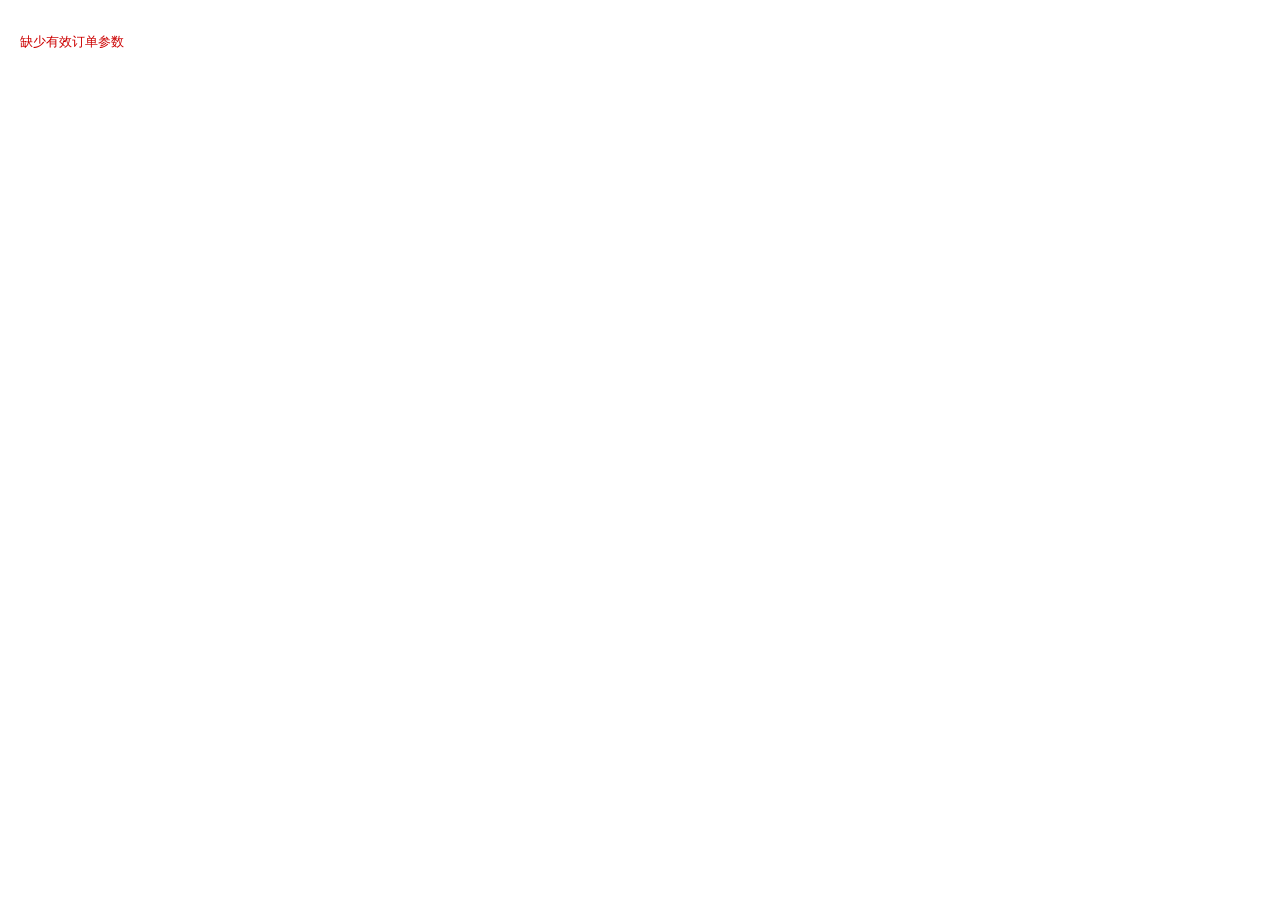
==== commit de888efc: "feat: redesign t2 as costing sheet" ====
--- a/app/static/t2.html
+++ b/app/static/t2.html
@@ -1,69 +1,12 @@
 <!DOCTYPE html>
-<html lang="zh-CN">
-<head>
-<meta charset="UTF-8">
-<meta name="viewport" content="width=device-width, initial-scale=1.0">
-<title>T2 · 订单修改</title>
-<link rel="stylesheet" href="/static/style.css">
-<style>
-body { background:#eef2f7; } .card { padding:18px 22px; border-radius:12px; box-shadow:0 2px 12px rgba(15,23,42,.06); }
-.field-grid { display:grid; grid-template-columns:repeat(auto-fill,minmax(330px,1fr)); gap:16px 24px; }
-.field { display:flex; flex-direction:column; gap:5px; } .field label { font-size:13px; font-weight:600; color:#1e293b; }
-.field .name { font-size:12px; color:#94a3b8; } .field input { width:100%; box-sizing:border-box; }
-.choice { display:flex; gap:10px; flex-wrap:wrap; font-size:12px; color:#475569; }
-.action-bar { display:flex; justify-content:flex-end; gap:10px; flex-wrap:wrap; }
-</style>
-</head>
-<body>
-<div class="wrap" style="max-width:960px">
-  <div class="nav"><strong style="color:var(--orange)">T2 订单修改</strong><span class="kv" id="who"></span><span class="spacer"></span><a href="/">返回 T 系统</a></div>
-  <div id="blocker" class="card hidden" style="border:2px solid var(--red)"><h2 style="color:var(--red)">无法进入修改页</h2><div id="blockerMsg"></div></div>
-  <div id="main" class="hidden">
-    <div class="card"><h2 id="title">订单</h2><div id="meta" class="kv"></div><p class="kv">修改内容将在提交后同步至 ePortal。</p></div>
-    <div class="card"><div id="fields" class="field-grid"></div></div>
-    <div class="card"><div class="action-bar"><button id="btnSave" class="btn green">提交</button></div></div>
-  </div>
-</div>
-<script src="/static/common.js"></script>
-<script>
-const $ = id => document.getElementById(id);
-const params = new URLSearchParams(location.search);
-let orderId = params.get("order_id"), intellisightId = params.get("intellisight_id");
-let order = null, changes = {};
-function showBlocker(message) { $("blocker").classList.remove("hidden"); $("main").classList.add("hidden"); $("blockerMsg").innerHTML = msgHtml("err", message); }
-function fieldHtml(field) {
-  const value = field.value == null ? "" : String(field.value), readonly = field.editable === false;
-  return `<div class="field"><label>${esc(field.label)} ${readonly ? '<span class="badge off">只读</span>' : ''}</label><span class="name">${esc(field.field_name)}</span><input data-field="${esc(field.field_name)}" value="${esc(value)}" ${readonly ? 'readonly disabled' : ''}><div class="choice hidden" id="choice_${esc(field.field_name)}"></div></div>`;
-}
-function render() {
-  $("main").classList.remove("hidden"); $("title").textContent = `订单 #${order.order_id}　${order.customer_name}`;
-  $("meta").innerHTML = `ePortal 表单：${esc(order.form_id || '未返回')}　版本：v${order.version}`;
-  $("fields").innerHTML = order.fields.filter(f => f.visible !== false).map(fieldHtml).join("");
-  document.querySelectorAll("input[data-field]").forEach(input => input.addEventListener("input", () => {
-    const name = input.dataset.field, current = order.fields.find(f => f.field_name === name), choice = $("choice_" + CSS.escape(name));
-    if (String(input.value) === String(current.value == null ? "" : current.value)) { delete changes[name]; choice.classList.add("hidden"); return; }
-    changes[name] = input.value; choice.classList.remove("hidden");
-    choice.innerHTML = `<span>记忆方式：</span><label><input type="radio" name="memory_${esc(name)}" value="permanent" checked>长期</label><label><input type="radio" name="memory_${esc(name)}" value="once">仅本次</label><label><input type="radio" name="memory_${esc(name)}" value="none">不记忆</label>`;
-  }));
-}
-async function load() {
-  try { order = await API.fetch(`/api/orders/${orderId}`); await API.fetch(`/api/orders/${orderId}/lock`, {method:"POST", body:"{}"}); $("who").textContent = API.user ? `操作人：${API.user.display_name || API.user.username}` : "操作方式：ePortal 直接访问"; render(); }
-  catch (error) { showBlocker(error.message); }
-}
-async function resolveOrderId() {
-  if (orderId) return true;
-  if (!intellisightId) return false;
-  const resolved = await API.fetch(`/api/orders/lookup?intellisight_id=${encodeURIComponent(intellisightId)}`);
-  orderId = String(resolved.order_id);
-  return true;
-}
-$("btnSave").addEventListener("click", async () => {
-  const memory_choices = {}; Object.keys(changes).forEach(name => { const selected = document.querySelector(`input[name="memory_${CSS.escape(name)}"]:checked`); if (selected) memory_choices[name] = selected.value; });
-  try { const result = await API.fetch(`/api/orders/${orderId}/save`, {method:"POST", body:JSON.stringify({changes, memory_choices, feedback_choices:{}})}); alert(result.status === "synced" ? "提交成功" : "提交失败"); changes = {}; await load(); }
-  catch (error) { alert("提交失败"); }
-});
-if (!orderId && !intellisightId) showBlocker("缺少订单参数，请携带 order_id 或 intellisight_id 进入。");
-else resolveOrderId().then(found => { if (found) load(); else showBlocker("缺少有效订单参数"); }).catch(error => showBlocker(error.message));
-</script>
-</body>
-</html>
+<html lang="zh-CN"><head><meta charset="UTF-8"><meta name="viewport" content="width=device-width, initial-scale=1"><title>COSTING SHEET - T</title><link rel="stylesheet" href="/static/style.css"><style>
+body{margin:0;background:#fff;color:#111;font:13px Arial,"Microsoft YaHei",sans-serif}#body{min-width:1180px}.portal-head{height:82px;background:#ccc;display:flex;align-items:end;padding:0 14px}.portal-logo{width:70px;height:70px;background:#b20b43}.portal-user{margin:0 0 8px auto}.tabs{display:flex;border-bottom:1px solid #aaa;background:#fff;padding-left:10px}.tabs span{padding:6px 12px;border:1px solid #aaa;border-bottom:0;margin-right:4px;font-size:12px}.tabs .active{background:#eee;font-weight:bold}.costing-sheet{width:calc(100% - 28px);margin:12px 14px 28px}.sheet-title{font-size:28px;font-weight:bold;color:#00f;padding:6px 8px;border-bottom:1px solid #111}.sheet-note{padding:7px 8px;border:1px solid #111;border-top:0}.sheet-table{width:100%;border-collapse:collapse;border:2px solid #111;table-layout:fixed}.sheet-table th,.sheet-table td{border:1px solid #111;padding:4px 6px;vertical-align:middle;overflow:hidden;text-overflow:ellipsis;white-space:nowrap}.sheet-table th{font-size:11px;background:#999;color:#fff;text-align:center}.sheet-table .label{font-weight:600;background:#f7f7f7}.required:before{content:"*";color:#f00;margin-right:2px}.field-value{min-height:20px;display:inline-block;min-width:90px}.field-value.empty{background:#ff0}.cell-edit{float:right;border:0;background:transparent;color:#06c;cursor:pointer;font-size:14px;padding:0 0 0 6px}.section-title{margin-top:10px;padding:5px 8px;background:#000;color:#fff;font-weight:bold}.products{font-size:11px}.products td{height:25px}.products tbody tr:hover{background:#cff;cursor:pointer}.attachments{width:70%;margin-top:0}.attachments td:first-child{width:210px;background:#f7f7f7;font-weight:600}.attachment-name{color:#06c}.bottom-bar{text-align:center;padding:16px}.sync-button{border:1px solid #0f6b8f;background:#fff;color:#0f6b8f;padding:5px 14px;cursor:pointer;font-size:13px}.dialog{position:fixed;inset:0;background:rgba(0,0,0,.25);display:flex;align-items:flex-start;justify-content:center;padding-top:12vh;z-index:10}.dialog.hidden{display:none}.dialog-box{width:min(720px,88vw);max-height:76vh;overflow:auto;background:#fff;border:1px solid #999;box-shadow:2px 2px 6px #777}.dialog-head{background:#69c;color:#fff;padding:7px 10px;font-weight:bold;display:flex}.dialog-head button{margin-left:auto;border:0;background:transparent;color:#fff;font-size:20px;line-height:14px;cursor:pointer}.dialog-body{padding:14px}.dialog-body label{display:block;margin:8px 0 3px;font-weight:bold}.dialog-body input,.dialog-body textarea{box-sizing:border-box;width:100%;padding:6px;border:1px solid #999}.dialog-body textarea{min-height:70px}.dialog-foot{padding:8px 10px;text-align:right;background:#eee}.dialog-foot button{margin-left:8px;padding:4px 14px}.product-form{display:grid;grid-template-columns:repeat(2,minmax(0,1fr));gap:8px 12px}.muted{color:#777}.hidden{display:none!important}@media(max-width:900px){#body{min-width:0}.portal-head{height:58px}.portal-logo{width:50px;height:50px}.costing-sheet{width:100%;margin:0}.sheet-table{min-width:1050px}.products-wrap{overflow:auto}.attachments{width:100%}}
+</style></head><body><div id="body"><header class="portal-head"><div class="portal-logo"></div><div class="portal-user" id="who"></div></header><nav class="tabs"><span>ePORTAL</span><span>SUMMARY</span><span class="active">COSTING SHEET - T</span></nav><main class="costing-sheet" id="main"><div class="sheet-title">COSTING SHEET - T</div><div class="sheet-note">ePortal 表单：<span id="formId"></span>　订单号：<span id="orderIdText"></span></div><div class="products-wrap"><table class="sheet-table" aria-label="订单基础信息"><tbody id="fieldRows"></tbody></table></div><div class="section-title">产品明细</div><div class="products-wrap"><table class="sheet-table products"><thead><tr id="productHead"></tr></thead><tbody id="productRows"></tbody></table></div><div class="section-title">附件</div><table class="sheet-table attachments"><tbody id="attachmentRows"></tbody></table><div class="bottom-bar"><button id="btnSubmit" class="sync-button">同步并提交</button></div></main></div><div id="editor" class="dialog hidden" role="dialog" aria-modal="true"><div class="dialog-box"><div class="dialog-head"><span id="editorTitle">编辑字段</span><button id="closeEditor" aria-label="关闭">×</button></div><div class="dialog-body" id="editorBody"></div><div class="dialog-foot"><button id="confirmEditor">确定</button></div></div></div><script src="/static/common.js"></script><script>
+const $=id=>document.getElementById(id),params=new URLSearchParams(location.search);let orderId=params.get("order_id"),intellisightId=params.get("intellisight_id"),order=null,changes={},items=[],editing=null;const productColumns=["node_id","biz_category","product_id","PN","description","qty","currency","unit_price","unit_cost","total_cost","total_price","tax_pyable","GP","GP_percent","supplier","inventory_type","warehouse","dropship","remarks"],productLabels={node_id:"Node ID",biz_category:"BiZ Category",product_id:"Product ID",PN:"PN",description:"Description",qty:"Qty",currency:"Currency",unit_price:"Unit Price",unit_cost:"Unit Cost",total_cost:"Total Cost",total_price:"Total Price",tax_pyable:"Tax",GP:"GP",GP_percent:"GP%",supplier:"Supplier",inventory_type:"Inventory",warehouse:"Warehouse",dropship:"Dropship",remarks:"Remarks"};
+function escText(v){return esc(v==null?"":String(v));}function isRequired(f){return /Sales Person|Customer Delivery Address|Quotation Ref|Customer Name|Customer ID|Estimated Delivery|Tax Structure/.test(f.label||f.field_name);}function valueFor(f){return Object.prototype.hasOwnProperty.call(changes,f.field_name)?changes[f.field_name]:f.value;}function showEditor(title,body){$("editorTitle").textContent=title;$("editorBody").innerHTML=body;$("editor").classList.remove("hidden");}function closeEditor(){$("editor").classList.add("hidden");editing=null;}
+function renderFields(){const fields=order.fields.filter(f=>f.visible!==false);let html="";for(let i=0;i<fields.length;i+=2){html+="<tr>";for(let j=0;j<2;j++){const f=fields[i+j];if(!f){html+="<td></td><td></td>";continue;}const val=valueFor(f),empty=val==null||String(val)==="",readonly=f.editable===false;html+=`<td class="label ${isRequired(f)?"required":""}">${escText(f.label)}</td><td><span class="field-value ${empty?"empty":""} ${readonly?"readonly":""}">${escText(val)}</span>${readonly?"":`<button class="cell-edit" data-field="${escText(f.field_name)}" title="编辑">✎</button>`}</td>`;}html+="</tr>";}$("fieldRows").innerHTML=html;document.querySelectorAll(".cell-edit").forEach(b=>b.addEventListener("click",()=>openField(b.dataset.field)));}function openField(name){const f=order.fields.find(x=>x.field_name===name);if(!f)return;editing={type:"field",field:f};showEditor("编辑字段",`<label>${escText(f.label)}</label><textarea id="editValue">${escText(valueFor(f))}</textarea>`);}
+function renderProducts(){$("productHead").innerHTML=productColumns.map(c=>`<th>${escText(productLabels[c])}</th>`).join("");$("productRows").innerHTML=items.length?items.map((row,i)=>`<tr data-product="${i}">${productColumns.map(c=>`<td>${escText(row[c])}</td>`).join("")}</tr>`).join(""):`<tr><td colspan="${productColumns.length}" class="muted">暂无产品明细</td></tr>`;document.querySelectorAll("tr[data-product]").forEach(r=>r.addEventListener("click",()=>openProduct(Number(r.dataset.product))));}function openProduct(index){const row=items[index]||{};editing={type:"product",index};showEditor("编辑产品行",`<div class="product-form">${productColumns.map(c=>`<div><label>${escText(productLabels[c])}</label><input data-product-field="${c}" value="${escText(row[c])}"></div>`).join("")}</div>`);}
+function renderAttachments(){const atts=order.attachments||[],names=["合同/报价单/ePO","J-FORM","J-FORM (Approval)","GCF"];$("attachmentRows").innerHTML=names.map(name=>{const a=atts.find(x=>(x.name||x.field_name)===name);return `<tr><td>${name}</td><td class="attachment-name">${a?escText(a.filename||a.name||"已上传"):""}</td></tr>`;}).join("");}function render(){$("formId").textContent=order.form_id||"";$("orderIdText").textContent=order.order_id;$("who").textContent=API.user?`操作人：${API.user.display_name||API.user.username}`:"";items=Array.isArray(order.items)?order.items.map(x=>({...x})):[];renderFields();renderProducts();renderAttachments();}
+async function load(){try{order=await API.fetch(`/api/orders/${orderId}`);await API.fetch(`/api/orders/${orderId}/lock`,{method:"POST",body:"{}"});render();}catch(e){document.body.innerHTML=`<p style="padding:20px;color:#c00">${escText(e.message)}</p>`;}}async function resolveOrderId(){if(orderId)return true;if(!intellisightId)return false;const found=await API.fetch(`/api/orders/lookup?intellisight_id=${encodeURIComponent(intellisightId)}`);orderId=String(found.order_id);return true;}
+$("closeEditor").addEventListener("click",closeEditor);$("confirmEditor").addEventListener("click",()=>{if(!editing)return;if(editing.type==="field"){changes[editing.field.field_name]=$("editValue").value;renderFields();}else{const row=items[editing.index];document.querySelectorAll("[data-product-field]").forEach(input=>row[input.dataset.productField]=input.value);renderProducts();}closeEditor();});$("btnSubmit").addEventListener("click",async()=>{const memory_choices={};Object.keys(changes).forEach(k=>memory_choices[k]="none");try{const result=await API.fetch(`/api/orders/${orderId}/save`,{method:"POST",body:JSON.stringify({changes,items,memory_choices,feedback_choices:{}})});alert(result.status === "synced" ? "提交成功" : "提交失败");changes={};await load();}catch(error){alert("提交失败");}});if(!orderId&&!intellisightId){document.body.innerHTML='<p style="padding:20px;color:#c00">缺少有效订单参数</p>';}else{resolveOrderId().then(found=>{if(found)load();}).catch(()=>{document.body.innerHTML='<p style="padding:20px;color:#c00">缺少有效订单参数</p>';});}
+</script></body></html>
